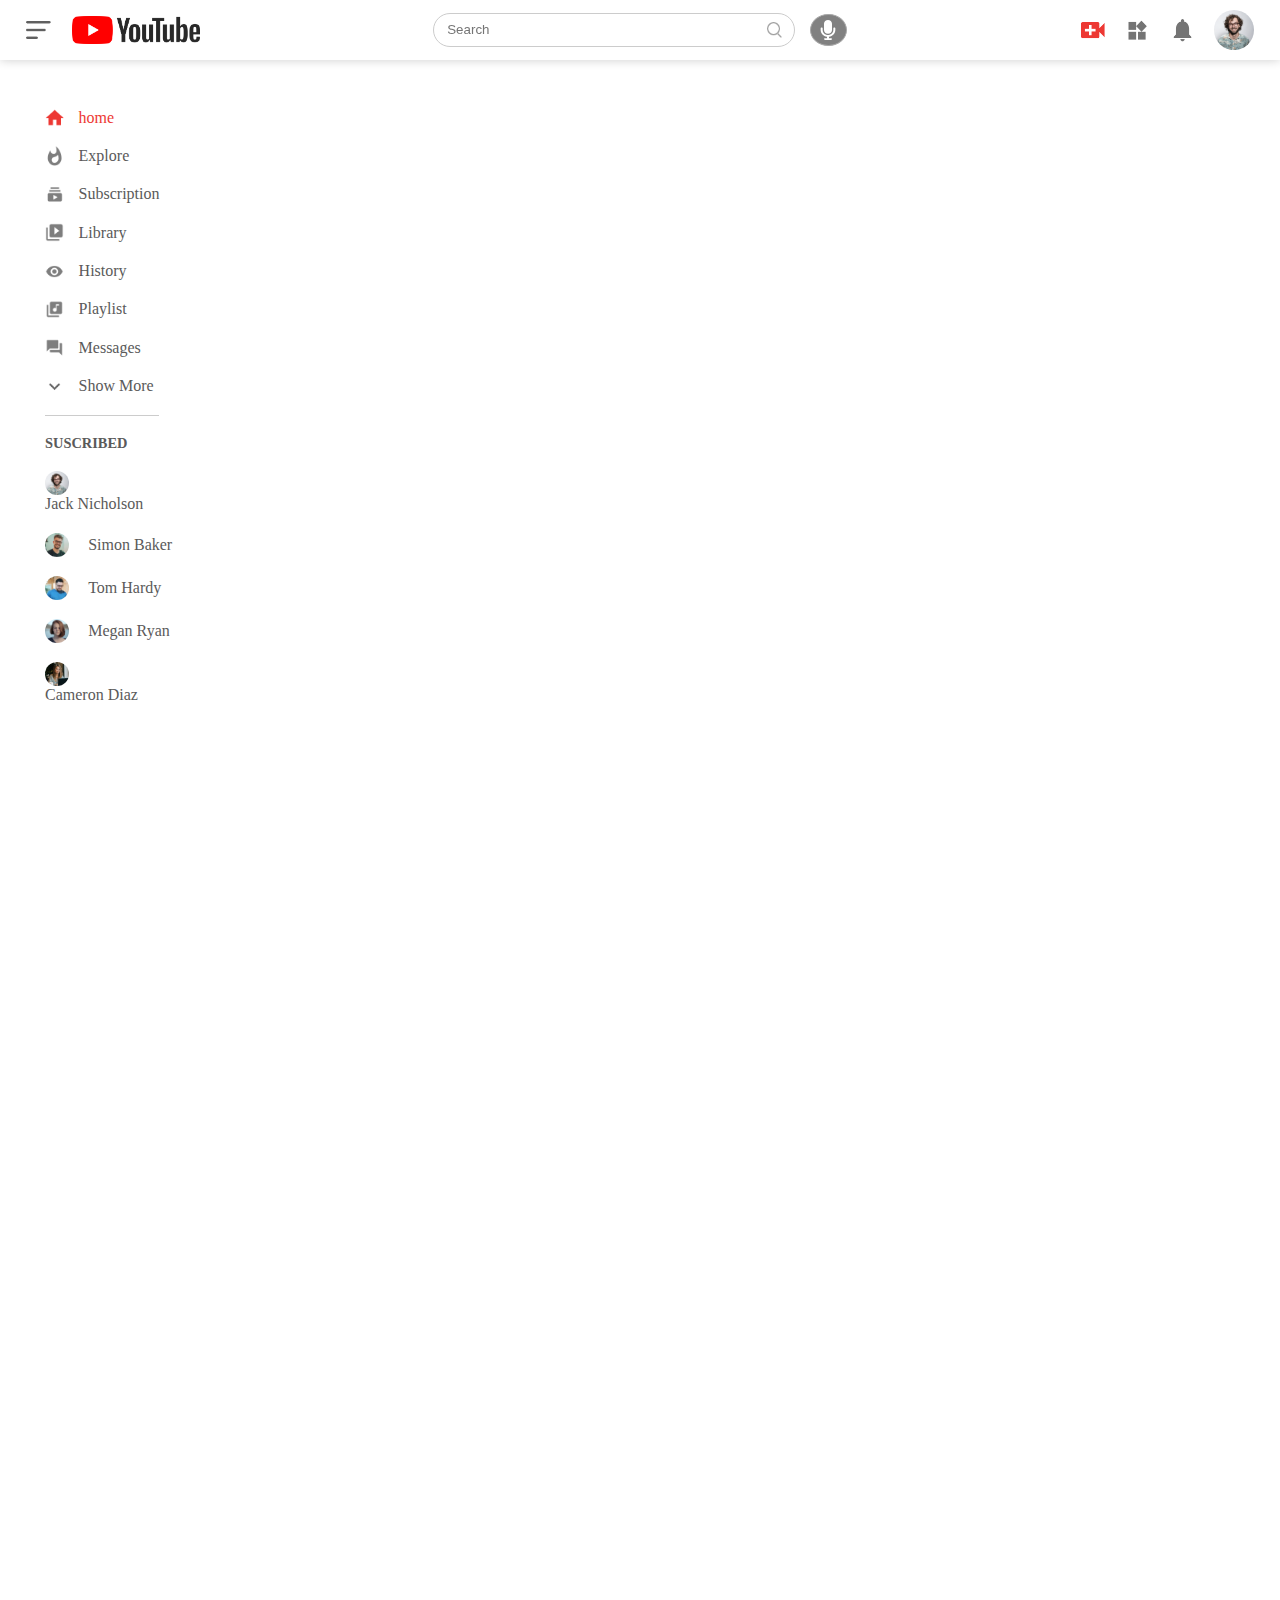
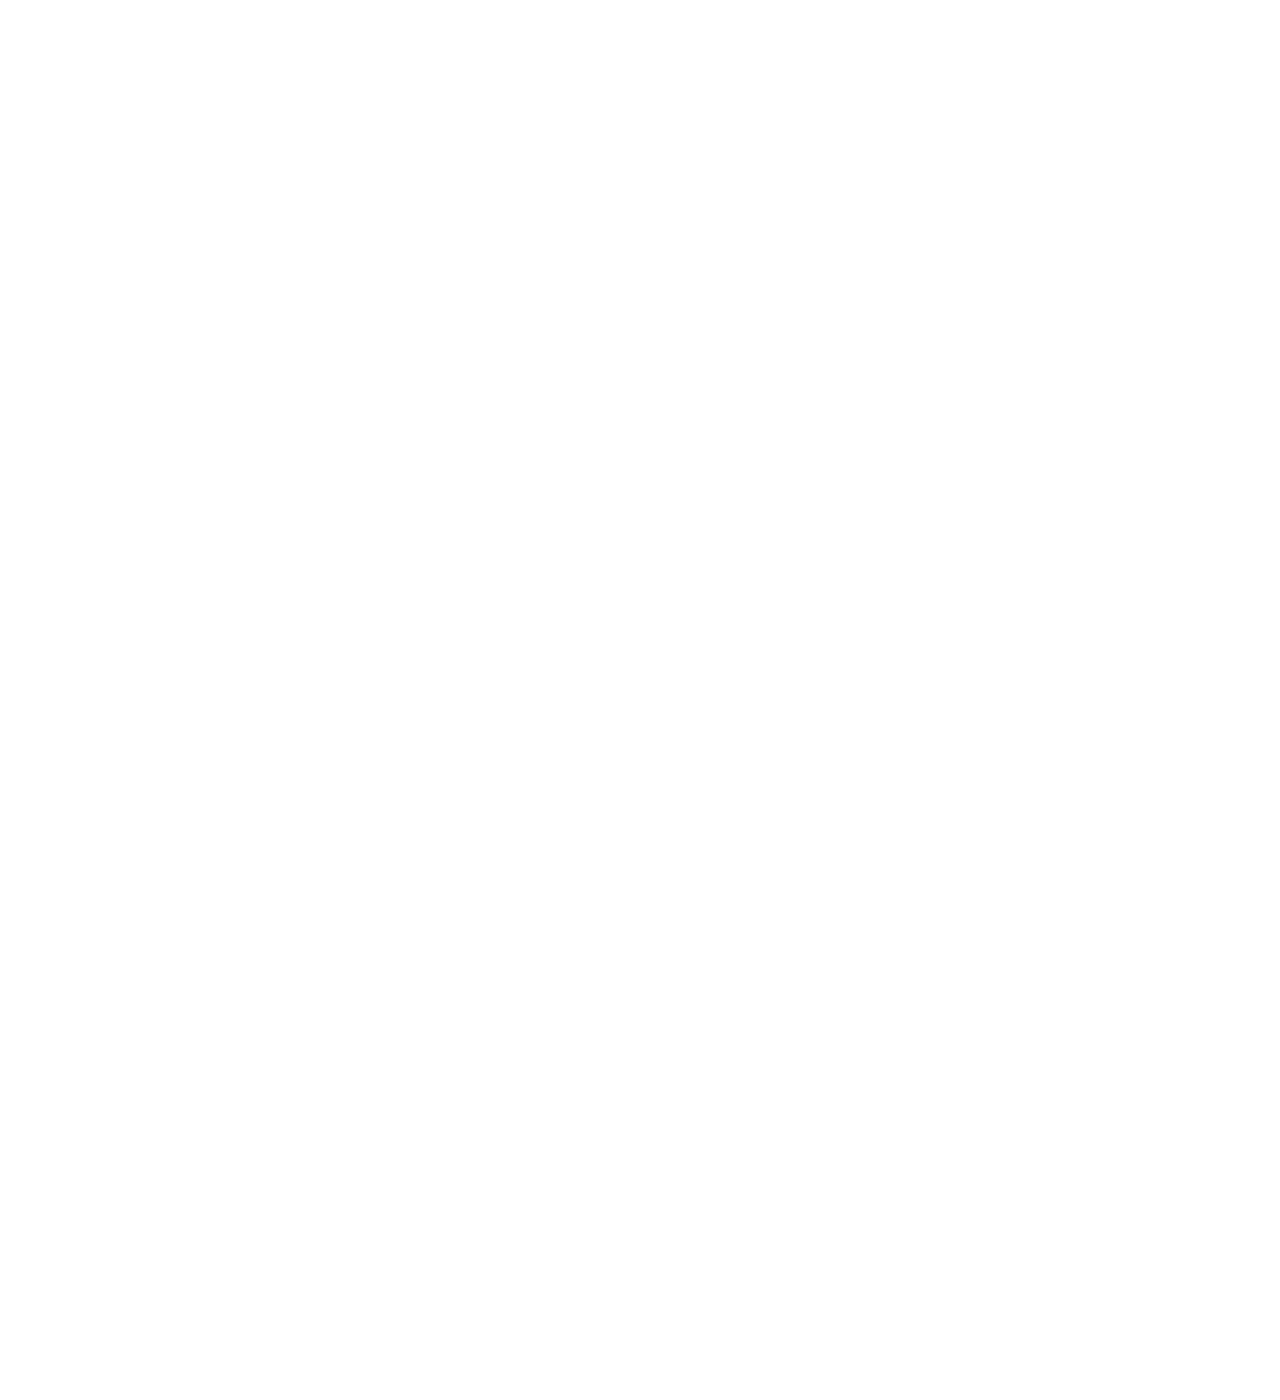
==== index.html @ 31c6f4cd "adding sidebar" ====
<!DOCTYPE html>
<html lang="en">
<head>
    <meta charset="UTF-8">
    <meta name="viewport" content="width=device-width, initial-scale=1.0">
    <title>youtubeAPI</title>
    <link rel="stylesheet" href="style/style.css">
    <script src="js/main.js" defer></script>
</head>
<body>
    
    <!--  Nav -->
    <nav class="flex-div">
        <div class="nav-left flex-div">
            <img src="img/menu.png" alt="" class="menu-icon">
            <img src="img/youtube-logo.png" alt="" class="menu-logo">
        </div>
        <div class="nav-middle flex-div">
            <div class="search-box flex-div">
                <input type="text" name="" id="" placeholder="Search">
                <img src="img/search.png" alt=""></div>
            <div class="cont-mic flex-div">
                <img src="img/mic.svg" alt="" class="mic-icon">
            </div>
        </div>
        <div class="nav-right flex-div">
            <img src="img/upload.png" alt="">
            <img src="img/more.png" alt="">
            <img src="img/notification.png" alt="">
            <img src="img/Jack.png" alt="" id="user_img">
        </div>
    </nav>

    <!--  Sidebar -->

    <div class="sidebar">
        <div class="shortcut-links">
            <a href="#">
                <img src="img/home.png" alt=""><p>home</p>
            </a>
            <a href="#">
                <img src="img/explore.png" alt=""><p>Explore</p>
            </a>
            <a href="#">
                <img src="img/subscriprion.png" alt=""><p>Subscription</p>
            </a>
            <a href="#">
                <img src="img/library.png" alt=""><p>Library</p>
            </a>
            <a href="#">
                <img src="img/history.png" alt=""><p>History</p>
            </a>
            <a href="#">
                <img src="img/playlist.png" alt=""><p>Playlist</p>
            </a>
            <a href="#">
                <img src="img/messages.png" alt=""><p>Messages</p>
            </a>
            <a href="#">
                <img src="img/show-more.png" alt=""><p>Show More</p>
            </a>
            <hr>
        </div>
        <div class="suscribed-list">
            <h3>SUSCRIBED</h3>
            <a href="">
                <img src="img/Jack.png" alt=""><p>Jack Nicholson</p></img>
            </a>
            <a href="">
                <img src="img/simon.png" alt=""><p>Simon Baker</p></img>
            </a>
            <a href="">
                <img src="img/tom.png" alt=""><p>Tom Hardy</p></img>
            </a>
            <a href="">
                <img src="img/megan.png" alt=""><p>Megan Ryan</p></img>
            </a>
            <a href="">
                <img src="img/cameron.png" alt=""><p>Cameron Diaz</p></img>
            </a>
        </div>
    </div>

</body>
</html>
---- style/style.css ----
* {
    padding: 0;
    margin: 0;
    box-sizing: border-box;
}


/* ----------------------------------------------- */
/* --------------- Global Variables -------------- */
/* ----------------------------------------------- */


:root {
    --linkColor : #5a5a5a;
    --bgColorNav : #fff;
    --bgColorSide : #fff;
}



/* ----------------------------------------------- */
/* ---------------- Global Styles ---------------- */
/* ----------------------------------------------- */

body {
    height: 3000px;
}

a {
    text-decoration: none;
    color: var(--linkColor);
}

img {
    cursor: pointer;
}


.flex-div {
    display: flex;
    align-items: center;
}


/* ----------------------------------------------- */
/* --------------------- Nav --------------------- */
/* ----------------------------------------------- */


nav {
    padding: 10px 2%;
    justify-content: space-between;
    background-color: var(--bgColorNav);
    box-shadow: 0 0 10px rgba(0, 0, 0, 0.2);
    position: sticky;
    top: 0;
    z-index: 10;
}

.nav-right > img {
    width: clamp(1rem,1.6rem,1.8rem);
    margin-right: 1.2rem;
}

.nav-right #user_img {
    width: clamp(1.5rem,2.5rem,2.5rem);
    border-radius: 50%;
    margin-right: 0;
}

.nav-left .menu-icon {
    width: clamp(1rem,1.6rem,1.8rem);
    margin-right: 1.3rem;
}

.nav-left .menu-logo {
    width: clamp(6rem,8rem,8rem);
}

.nav-middle .cont-mic {
    width: clamp(1.5rem,2.3rem,2.3rem);
    border: 1px solid #a8a8a8;
    border-radius: 50%;
    padding: .3rem .6rem;
    background-color: #818181;
}

.nav-middle .mic-icon {
    width: 100%;
    object-fit: contain;
    filter: invert(100%) sepia(0%) saturate(9%) hue-rotate(223deg) brightness(103%) contrast(101%);
}

.nav-middle .search-box {
    border: 1px solid #ccc;
    margin-right: 0.9rem;
    border-radius: 25px;
    padding: .5rem .8rem;
}

.nav-middle .search-box input {
    width: clamp(10vw,25vw,25vw);
    border: 0;
    outline: 0;
    background: transparent;
}

.nav-middle .search-box img {
    width: .9rem;
}


/* ----------------------------------------------- */
/* ------------------- Sidebar ------------------- */
/* ----------------------------------------------- */

.sidebar {
    background-color: var(--bgColorSide);
    width: 14vw;
    height: 100vh;
    position: fixed;
    top: 0;
    padding-left: 5vh;
    padding-top: 12vh;
}

.shortcut-links a img {
    width: 1.2rem;
    margin-right: .9rem;
} 

.shortcut-links a, .suscribed-list a {
    display: flex;
    align-items: center;
    width: fit-content;
    margin-bottom: 1.2rem;
    flex-wrap: wrap;
}

.shortcut-links a:first-child {
    color: #ed3833;
}

.sidebar hr {
    border: 0;
    height: 1px;
    background-color: #ccc;
    width: 85%;
}

.suscribed-list h3 {
    font-size: .9rem;
    margin: 1.2rem 0;
    color: #5a5a5a;
}

.suscribed-list a img {
    width: 1.5rem;
    margin-right: 1.2rem;
    border-radius: 50%;
}


.small-sidebar {
    width: 5vw;
}

.small-sidebar a p, .small-sidebar h3 {
    display: none;
}

.small-sidebar hr {
    width: 50%;
    margin-bottom: 1.5rem;
}
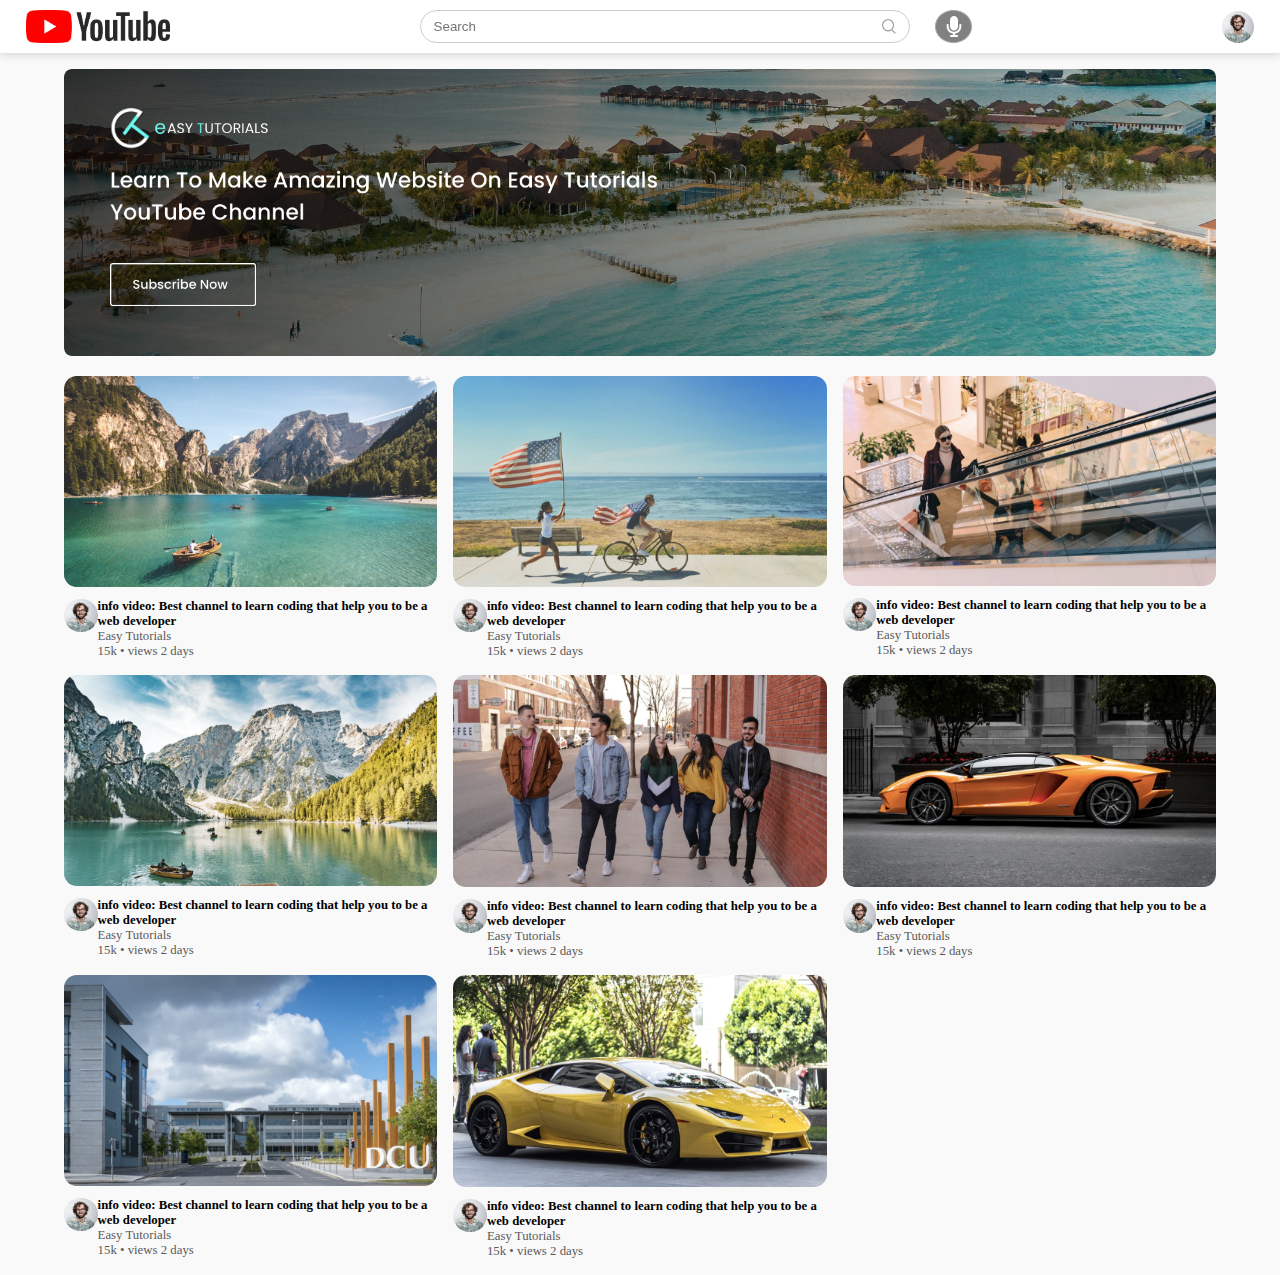
==== commit f405b904: "adding the main content" ====
--- a/index.html
+++ b/index.html
@@ -81,6 +81,105 @@
         </div>
     </div>
 
+    <!-- Main -->
+    
+    <div class="container">
+        <div class="banner">
+            <img src="img/banner.png" alt="">
+        </div>
+        <div class="list-container">
+            <div class="vid-list">
+                <a href="#"><img src="img/thumbnail1.png" alt="" class="thumbnail"></a>
+                <div class="flex-div">
+                    <img src="img/Jack.png" alt="">
+                    <div class="vid-info">
+                        <a href="#">info video: Best channel to learn coding that help you to be a web developer</a>
+                        <p>Easy Tutorials</p>
+                        <p>15k &bull; views 2 days</p>
+                    </div>
+                </div>
+            </div>
+            <div class="vid-list">
+                <a href="#"><img src="img/thumbnail2.png" alt="" class="thumbnail"></a>
+                <div class="flex-div">
+                    <img src="img/Jack.png" alt="">
+                    <div class="vid-info">
+                        <a href="#">info video: Best channel to learn coding that help you to be a web developer</a>
+                        <p>Easy Tutorials</p>
+                        <p>15k &bull; views 2 days</p>
+                    </div>
+                </div>
+            </div>
+            <div class="vid-list">
+                <a href="#"><img src="img/thumbnail3.png" alt="" class="thumbnail"></a>
+                <div class="flex-div">
+                    <img src="img/Jack.png" alt="">
+                    <div class="vid-info">
+                        <a href="#">info video: Best channel to learn coding that help you to be a web developer</a>
+                        <p>Easy Tutorials</p>
+                        <p>15k &bull; views 2 days</p>
+                    </div>
+                </div>
+            </div>
+            <div class="vid-list">
+                <a href="#"><img src="img/thumbnail4.png" alt="" class="thumbnail"></a>
+                <div class="flex-div">
+                    <img src="img/Jack.png" alt="">
+                    <div class="vid-info">
+                        <a href="#">info video: Best channel to learn coding that help you to be a web developer</a>
+                        <p>Easy Tutorials</p>
+                        <p>15k &bull; views 2 days</p>
+                    </div>
+                </div>
+            </div>
+            <div class="vid-list">
+                <a href="#"><img src="img/thumbnail5.png" alt="" class="thumbnail"></a>
+                <div class="flex-div">
+                    <img src="img/Jack.png" alt="">
+                    <div class="vid-info">
+                        <a href="#">info video: Best channel to learn coding that help you to be a web developer</a>
+                        <p>Easy Tutorials</p>
+                        <p>15k &bull; views 2 days</p>
+                    </div>
+                </div>
+            </div>
+            <div class="vid-list">
+                <a href="#"><img src="img/thumbnail6.png" alt="" class="thumbnail"></a>
+                <div class="flex-div">
+                    <img src="img/Jack.png" alt="">
+                    <div class="vid-info">
+                        <a href="#">info video: Best channel to learn coding that help you to be a web developer</a>
+                        <p>Easy Tutorials</p>
+                        <p>15k &bull; views 2 days</p>
+                    </div>
+                </div>
+            </div>
+            <div class="vid-list">
+                <a href="#"><img src="img/thumbnail7.png" alt="" class="thumbnail"></a>
+                <div class="flex-div">
+                    <img src="img/Jack.png" alt="">
+                    <div class="vid-info">
+                        <a href="#">info video: Best channel to learn coding that help you to be a web developer</a>
+                        <p>Easy Tutorials</p>
+                        <p>15k &bull; views 2 days</p>
+                    </div>
+                </div>
+            </div>
+            <div class="vid-list">
+                <a href="#"><img src="img/thumbnail8.png" alt="" class="thumbnail"></a>
+                <div class="flex-div">
+                    <img src="img/Jack.png" alt="">
+                    <div class="vid-info">
+                        <a href="#">info video: Best channel to learn coding that help you to be a web developer</a>
+                        <p>Easy Tutorials</p>
+                        <p>15k &bull; views 2 days</p>
+                    </div>
+                </div>
+            </div>
+
+        </div>
+    </div>
+
 </body>
 </html>
 
--- a/style/style.css
+++ b/style/style.css
@@ -14,6 +14,8 @@
     --linkColor : #5a5a5a;
     --bgColorNav : #fff;
     --bgColorSide : #fff;
+    --bgColorCardVid : #5a5a5a;
+    --ColorCardLinkVid : #000;
 }
 
 
@@ -22,9 +24,9 @@
 /* ---------------- Global Styles ---------------- */
 /* ----------------------------------------------- */
 
-body {
+/* body {
     height: 3000px;
-}
+} */
 
 a {
     text-decoration: none;
@@ -74,7 +76,7 @@
 }
 
 .nav-left .menu-logo {
-    width: clamp(6rem,8rem,8rem);
+    width: clamp(4.5rem,20vw,9rem);
 }
 
 .nav-middle .cont-mic {
@@ -93,13 +95,14 @@
 
 .nav-middle .search-box {
     border: 1px solid #ccc;
-    margin-right: 0.9rem;
+    margin-right: clamp(.5vw,2vw,2vw);
     border-radius: 25px;
     padding: .5rem .8rem;
 }
 
 .nav-middle .search-box input {
-    width: clamp(10vw,25vw,25vw);
+/*     width: clamp(10vw,25vw,25vw); */
+    width: clamp(5rem,40vw,28rem);
     border: 0;
     outline: 0;
     background: transparent;
@@ -174,3 +177,96 @@
     margin-bottom: 1.5rem;
 }
 
+/* ----------------------------------------------- */
+/* -------------------- Main --------------------- */
+/* ----------------------------------------------- */
+
+.container {
+    background-color: #f9f9f9;
+    padding-left: 15vw;
+    padding-right: 2%;
+    padding-top: 1rem;
+    padding-bottom: 1rem;
+}
+
+.large-container {
+    padding-left: 6vw;
+}
+
+.container .banner {
+    width: 100%;
+    margin-bottom: 1rem;
+}
+
+.container .banner img {
+    width: 100%;
+    border-radius: .5rem;
+}
+
+.list-container {
+    display: grid;
+    grid-template-columns: repeat(auto-fit, minmax(min(100%, 280px), 1fr));
+    column-gap: 1rem;
+    row-gap: 1rem;
+}
+
+.list-container .vid-list .thumbnail {
+    width: 100%;
+    border-radius: .8rem;
+}
+
+.list-container .flex-div {
+    align-items: flex-start;
+    margin-top: .5rem;
+}
+
+.vid-list .flex-div img {
+    width: 2.1rem;
+    border-radius: 50%;
+}
+
+.vid-info {
+    color: var(--bgColorCardVid);
+    font-size: .8rem;
+}
+
+.vid-info a {
+    color: var(--ColorCardLinkVid);
+    font-weight: 600;
+    display: block;
+    margin-bottom: .3px;
+}
+
+
+
+
+
+/* ----------------------------------------------- */
+/* ------------------- Querys -------------------- */
+/* ----------------------------------------------- */
+
+@media (max-width: 1330px) {
+    .menu-icon, .sidebar, .nav-right img {
+        display: none;
+    }
+
+    .container, .large-container {
+        padding-left: 5%;
+        padding-right: 5%;
+    }
+
+    .nav-right #user_img {
+        display: block;
+        width: 2rem;
+    }
+
+
+}
+
+
+@media (max-width: 500px) {
+    .nav-middle .mic-icon, .nav-middle .cont-mic{
+        display: none;
+    }
+
+}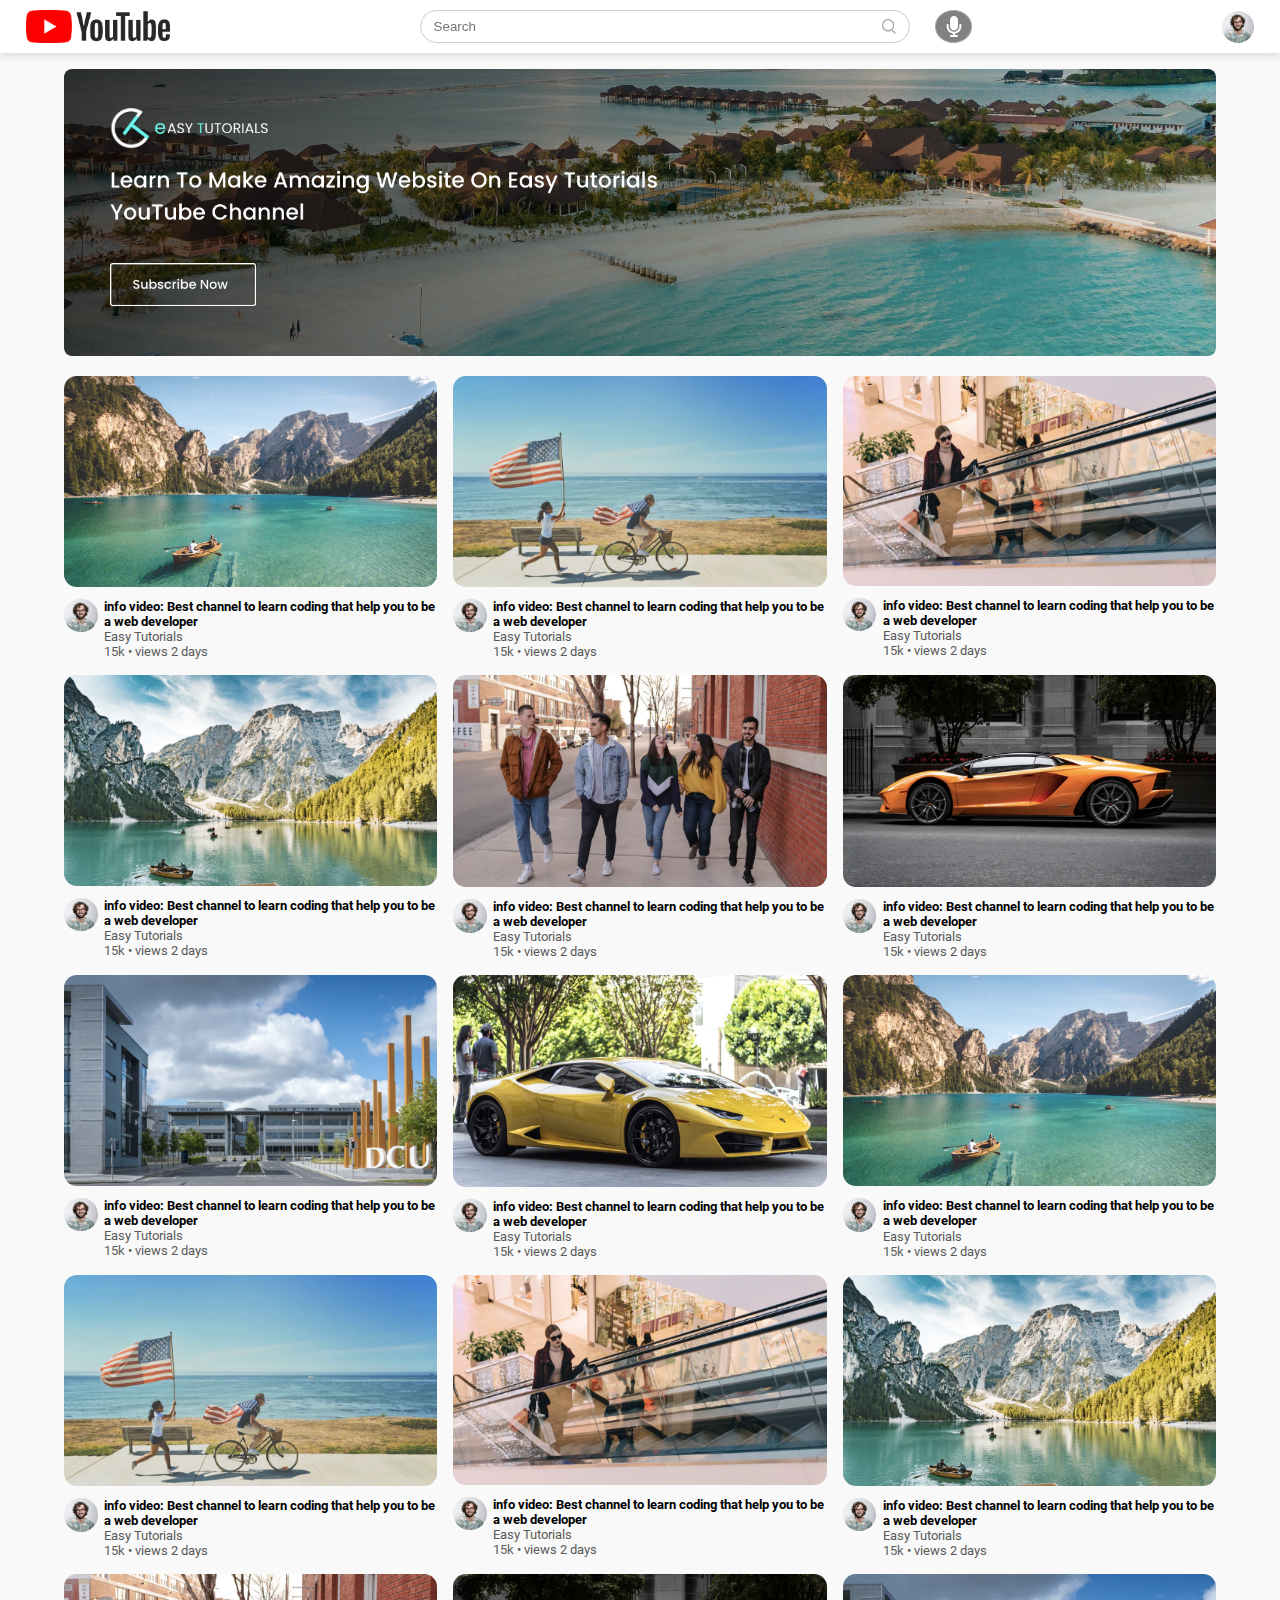
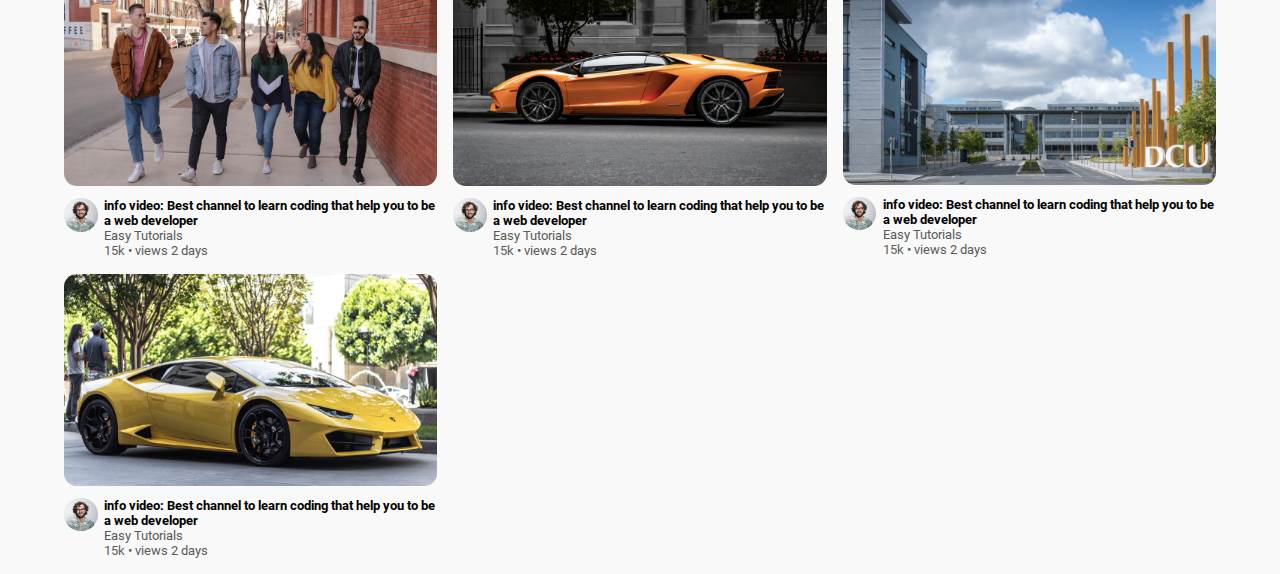
==== commit 87546063: "frontend end" ====
--- a/index.html
+++ b/index.html
@@ -4,7 +4,7 @@
     <meta charset="UTF-8">
     <meta name="viewport" content="width=device-width, initial-scale=1.0">
     <title>youtubeAPI</title>
-    <link rel="stylesheet" href="style/style.css">
+    <link rel="stylesheet" href="style/main.css">
     <script src="js/main.js" defer></script>
 </head>
 <body>
@@ -35,8 +35,8 @@
 
     <div class="sidebar">
         <div class="shortcut-links">
-            <a href="#">
-                <img src="img/home.png" alt=""><p>home</p>
+            <a href="pages/playVideo.html">
+                <img src="img/home.png" alt=""><p>Home</p>
             </a>
             <a href="#">
                 <img src="img/explore.png" alt=""><p>Explore</p>
@@ -89,88 +89,176 @@
         </div>
         <div class="list-container">
             <div class="vid-list">
-                <a href="#"><img src="img/thumbnail1.png" alt="" class="thumbnail"></a>
-                <div class="flex-div">
-                    <img src="img/Jack.png" alt="">
-                    <div class="vid-info">
-                        <a href="#">info video: Best channel to learn coding that help you to be a web developer</a>
-                        <p>Easy Tutorials</p>
-                        <p>15k &bull; views 2 days</p>
-                    </div>
-                </div>
-            </div>
-            <div class="vid-list">
-                <a href="#"><img src="img/thumbnail2.png" alt="" class="thumbnail"></a>
-                <div class="flex-div">
-                    <img src="img/Jack.png" alt="">
-                    <div class="vid-info">
-                        <a href="#">info video: Best channel to learn coding that help you to be a web developer</a>
-                        <p>Easy Tutorials</p>
-                        <p>15k &bull; views 2 days</p>
-                    </div>
-                </div>
-            </div>
-            <div class="vid-list">
-                <a href="#"><img src="img/thumbnail3.png" alt="" class="thumbnail"></a>
-                <div class="flex-div">
-                    <img src="img/Jack.png" alt="">
-                    <div class="vid-info">
-                        <a href="#">info video: Best channel to learn coding that help you to be a web developer</a>
-                        <p>Easy Tutorials</p>
-                        <p>15k &bull; views 2 days</p>
-                    </div>
-                </div>
-            </div>
-            <div class="vid-list">
-                <a href="#"><img src="img/thumbnail4.png" alt="" class="thumbnail"></a>
-                <div class="flex-div">
-                    <img src="img/Jack.png" alt="">
-                    <div class="vid-info">
-                        <a href="#">info video: Best channel to learn coding that help you to be a web developer</a>
-                        <p>Easy Tutorials</p>
-                        <p>15k &bull; views 2 days</p>
-                    </div>
-                </div>
-            </div>
-            <div class="vid-list">
-                <a href="#"><img src="img/thumbnail5.png" alt="" class="thumbnail"></a>
-                <div class="flex-div">
-                    <img src="img/Jack.png" alt="">
-                    <div class="vid-info">
-                        <a href="#">info video: Best channel to learn coding that help you to be a web developer</a>
-                        <p>Easy Tutorials</p>
-                        <p>15k &bull; views 2 days</p>
-                    </div>
-                </div>
-            </div>
-            <div class="vid-list">
-                <a href="#"><img src="img/thumbnail6.png" alt="" class="thumbnail"></a>
-                <div class="flex-div">
-                    <img src="img/Jack.png" alt="">
-                    <div class="vid-info">
-                        <a href="#">info video: Best channel to learn coding that help you to be a web developer</a>
-                        <p>Easy Tutorials</p>
-                        <p>15k &bull; views 2 days</p>
-                    </div>
-                </div>
-            </div>
-            <div class="vid-list">
-                <a href="#"><img src="img/thumbnail7.png" alt="" class="thumbnail"></a>
-                <div class="flex-div">
-                    <img src="img/Jack.png" alt="">
-                    <div class="vid-info">
-                        <a href="#">info video: Best channel to learn coding that help you to be a web developer</a>
-                        <p>Easy Tutorials</p>
-                        <p>15k &bull; views 2 days</p>
-                    </div>
-                </div>
-            </div>
-            <div class="vid-list">
-                <a href="#"><img src="img/thumbnail8.png" alt="" class="thumbnail"></a>
-                <div class="flex-div">
-                    <img src="img/Jack.png" alt="">
-                    <div class="vid-info">
-                        <a href="#">info video: Best channel to learn coding that help you to be a web developer</a>
+                <a href="pages/playVideo.html"><img src="img/thumbnail1.png" alt="" class="thumbnail"></a>
+                <div class="flex-div">
+                    <img src="img/Jack.png" alt="">
+                    <div class="vid-info">
+                        <a href="pages/playVideo.html">info video: Best channel to learn coding that help you to be a web developer</a>
+                        <p>Easy Tutorials</p>
+                        <p>15k &bull; views 2 days</p>
+                    </div>
+                </div>
+            </div>
+            <div class="vid-list">
+                <a href="pages/playVideo.html"><img src="img/thumbnail2.png" alt="" class="thumbnail"></a>
+                <div class="flex-div">
+                    <img src="img/Jack.png" alt="">
+                    <div class="vid-info">
+                        <a href="pages/playVideo.html">info video: Best channel to learn coding that help you to be a web developer</a>
+                        <p>Easy Tutorials</p>
+                        <p>15k &bull; views 2 days</p>
+                    </div>
+                </div>
+            </div>
+            <div class="vid-list">
+                <a href="pages/playVideo.html"><img src="img/thumbnail3.png" alt="" class="thumbnail"></a>
+                <div class="flex-div">
+                    <img src="img/Jack.png" alt="">
+                    <div class="vid-info">
+                        <a href="pages/playVideo.html">info video: Best channel to learn coding that help you to be a web developer</a>
+                        <p>Easy Tutorials</p>
+                        <p>15k &bull; views 2 days</p>
+                    </div>
+                </div>
+            </div>
+            <div class="vid-list">
+                <a href="pages/playVideo.html"><img src="img/thumbnail4.png" alt="" class="thumbnail"></a>
+                <div class="flex-div">
+                    <img src="img/Jack.png" alt="">
+                    <div class="vid-info">
+                        <a href="pages/playVideo.html">info video: Best channel to learn coding that help you to be a web developer</a>
+                        <p>Easy Tutorials</p>
+                        <p>15k &bull; views 2 days</p>
+                    </div>
+                </div>
+            </div>
+            <div class="vid-list">
+                <a href="pages/playVideo.html"><img src="img/thumbnail5.png" alt="" class="thumbnail"></a>
+                <div class="flex-div">
+                    <img src="img/Jack.png" alt="">
+                    <div class="vid-info">
+                        <a href="pages/playVideo.html">info video: Best channel to learn coding that help you to be a web developer</a>
+                        <p>Easy Tutorials</p>
+                        <p>15k &bull; views 2 days</p>
+                    </div>
+                </div>
+            </div>
+            <div class="vid-list">
+                <a href="pages/playVideo.html"><img src="img/thumbnail6.png" alt="" class="thumbnail"></a>
+                <div class="flex-div">
+                    <img src="img/Jack.png" alt="">
+                    <div class="vid-info">
+                        <a href="pages/playVideo.html">info video: Best channel to learn coding that help you to be a web developer</a>
+                        <p>Easy Tutorials</p>
+                        <p>15k &bull; views 2 days</p>
+                    </div>
+                </div>
+            </div>
+            <div class="vid-list">
+                <a href="pages/playVideo.html"><img src="img/thumbnail7.png" alt="" class="thumbnail"></a>
+                <div class="flex-div">
+                    <img src="img/Jack.png" alt="">
+                    <div class="vid-info">
+                        <a href="pages/playVideo.html">info video: Best channel to learn coding that help you to be a web developer</a>
+                        <p>Easy Tutorials</p>
+                        <p>15k &bull; views 2 days</p>
+                    </div>
+                </div>
+            </div>
+            <div class="vid-list">
+                <a href="pages/playVideo.html"><img src="img/thumbnail8.png" alt="" class="thumbnail"></a>
+                <div class="flex-div">
+                    <img src="img/Jack.png" alt="">
+                    <div class="vid-info">
+                        <a href="pages/playVideo.html">info video: Best channel to learn coding that help you to be a web developer</a>
+                        <p>Easy Tutorials</p>
+                        <p>15k &bull; views 2 days</p>
+                    </div>
+                </div>
+            </div>
+            <div class="vid-list">
+                <a href="pages/playVideo.html"><img src="img/thumbnail1.png" alt="" class="thumbnail"></a>
+                <div class="flex-div">
+                    <img src="img/Jack.png" alt="">
+                    <div class="vid-info">
+                        <a href="pages/playVideo.html">info video: Best channel to learn coding that help you to be a web developer</a>
+                        <p>Easy Tutorials</p>
+                        <p>15k &bull; views 2 days</p>
+                    </div>
+                </div>
+            </div>
+            <div class="vid-list">
+                <a href="pages/playVideo.html"><img src="img/thumbnail2.png" alt="" class="thumbnail"></a>
+                <div class="flex-div">
+                    <img src="img/Jack.png" alt="">
+                    <div class="vid-info">
+                        <a href="pages/playVideo.html">info video: Best channel to learn coding that help you to be a web developer</a>
+                        <p>Easy Tutorials</p>
+                        <p>15k &bull; views 2 days</p>
+                    </div>
+                </div>
+            </div>
+            <div class="vid-list">
+                <a href="pages/playVideo.html"><img src="img/thumbnail3.png" alt="" class="thumbnail"></a>
+                <div class="flex-div">
+                    <img src="img/Jack.png" alt="">
+                    <div class="vid-info">
+                        <a href="pages/playVideo.html">info video: Best channel to learn coding that help you to be a web developer</a>
+                        <p>Easy Tutorials</p>
+                        <p>15k &bull; views 2 days</p>
+                    </div>
+                </div>
+            </div>
+            <div class="vid-list">
+                <a href="pages/playVideo.html"><img src="img/thumbnail4.png" alt="" class="thumbnail"></a>
+                <div class="flex-div">
+                    <img src="img/Jack.png" alt="">
+                    <div class="vid-info">
+                        <a href="pages/playVideo.html">info video: Best channel to learn coding that help you to be a web developer</a>
+                        <p>Easy Tutorials</p>
+                        <p>15k &bull; views 2 days</p>
+                    </div>
+                </div>
+            </div>
+            <div class="vid-list">
+                <a href="pages/playVideo.html"><img src="img/thumbnail5.png" alt="" class="thumbnail"></a>
+                <div class="flex-div">
+                    <img src="img/Jack.png" alt="">
+                    <div class="vid-info">
+                        <a href="pages/playVideo.html">info video: Best channel to learn coding that help you to be a web developer</a>
+                        <p>Easy Tutorials</p>
+                        <p>15k &bull; views 2 days</p>
+                    </div>
+                </div>
+            </div>
+            <div class="vid-list">
+                <a href="pages/playVideo.html"><img src="img/thumbnail6.png" alt="" class="thumbnail"></a>
+                <div class="flex-div">
+                    <img src="img/Jack.png" alt="">
+                    <div class="vid-info">
+                        <a href="pages/playVideo.html">info video: Best channel to learn coding that help you to be a web developer</a>
+                        <p>Easy Tutorials</p>
+                        <p>15k &bull; views 2 days</p>
+                    </div>
+                </div>
+            </div>
+            <div class="vid-list">
+                <a href="pages/playVideo.html"><img src="img/thumbnail7.png" alt="" class="thumbnail"></a>
+                <div class="flex-div">
+                    <img src="img/Jack.png" alt="">
+                    <div class="vid-info">
+                        <a href="pages/playVideo.html">info video: Best channel to learn coding that help you to be a web developer</a>
+                        <p>Easy Tutorials</p>
+                        <p>15k &bull; views 2 days</p>
+                    </div>
+                </div>
+            </div>
+            <div class="vid-list">
+                <a href="pages/playVideo.html"><img src="img/thumbnail8.png" alt="" class="thumbnail"></a>
+                <div class="flex-div">
+                    <img src="img/Jack.png" alt="">
+                    <div class="vid-info">
+                        <a href="pages/playVideo.html">info video: Best channel to learn coding that help you to be a web developer</a>
                         <p>Easy Tutorials</p>
                         <p>15k &bull; views 2 days</p>
                     </div>
--- a/style/main.css
+++ b/style/main.css
@@ -0,0 +1,557 @@
+* {
+    padding: 0;
+    margin: 0;
+    box-sizing: border-box;
+}
+
+
+/* ----------------------------------------------- */
+/* --------------- Global Variables -------------- */
+/* ----------------------------------------------- */
+
+
+/* Fuente Normal */
+@font-face {
+    font-family: 'roboto';
+    src: url(font/Roboto/Roboto-Thin.ttf);
+    font-weight: 100;
+    font-style: normal;
+}
+@font-face {
+    font-family: 'roboto';
+    src: url(font/Roboto/Roboto-Light.ttf);
+    font-weight: 300;
+    font-style: normal;
+}
+@font-face {
+    font-family: 'roboto';
+    src: url(font/Roboto/Roboto-Regular.ttf);
+    font-weight: 400;
+    font-style: normal;
+}
+@font-face {
+    font-family: 'roboto';
+    src: url(font/Roboto/Roboto-Medium.ttf);
+    font-weight: 500;
+    font-style: normal;
+}
+@font-face {
+    font-family: 'roboto';
+    src: url(font/Roboto/Roboto-Bold.ttf);
+    font-weight: 700;
+    font-style: normal;
+}
+@font-face {
+    font-family: 'roboto';
+    src: url(font/Roboto/Roboto-Black.ttf);
+    font-weight: 900;
+    font-style: normal;
+}
+
+/* Fuente light */
+@font-face {
+    font-family: 'roboto';
+    src: url(font/Roboto/Roboto-Light.ttf);
+    font-weight: 300;
+    font-style: italic;
+}
+
+
+:root {
+    --generalFont : 'roboto', sans-serif;
+    --linkColor : #5a5a5a;
+    --bgColorNav : #fff;
+    --bgColorSide : #fff;
+    --bgColorCardVid : #5a5a5a;
+    --ColorCardLinkVid : #000;
+    --bgColBtnSubs : red; 
+    --colBtnSubs : #fff;
+}
+
+
+
+/* ----------------------------------------------- */
+/* ---------------- Global Styles ---------------- */
+/* ----------------------------------------------- */
+
+body {
+    font-family: var(--generalFont);
+}
+
+a {
+    text-decoration: none;
+    color: var(--linkColor);
+}
+
+img {
+    cursor: pointer;
+}
+
+
+.flex-div {
+    display: flex;
+    align-items: center;
+}
+
+
+/* ----------------------------------------------- */
+/* --------------------- Nav --------------------- */
+/* ----------------------------------------------- */
+
+
+nav {
+    padding: 10px 2%;
+    justify-content: space-between;
+    background-color: var(--bgColorNav);
+    box-shadow: 0 0 10px rgba(0, 0, 0, 0.2);
+    position: sticky;
+    top: 0;
+    z-index: 10;
+}
+
+.nav-right > img {
+    width: clamp(1rem,1.6rem,1.8rem);
+    margin-right: 1.2rem;
+}
+
+.nav-right #user_img {
+    width: clamp(1.5rem,2.5rem,2.5rem);
+    border-radius: 50%;
+    margin-right: 0;
+}
+
+.nav-left .menu-icon {
+    width: clamp(1rem,1.6rem,1.8rem);
+    margin-right: 1.3rem;
+}
+
+.nav-left .menu-logo {
+    width: clamp(4.5rem,20vw,9rem);
+}
+
+.nav-middle .cont-mic {
+    width: clamp(1.5rem,2.3rem,2.3rem);
+    border: 1px solid #a8a8a8;
+    border-radius: 50%;
+    padding: .3rem .6rem;
+    background-color: #818181;
+}
+
+.nav-middle .mic-icon {
+    width: 100%;
+    object-fit: contain;
+    filter: invert(100%) sepia(0%) saturate(9%) hue-rotate(223deg) brightness(103%) contrast(101%);
+}
+
+.nav-middle .search-box {
+    border: 1px solid #ccc;
+    margin-right: clamp(.5vw,2vw,2vw);
+    border-radius: 25px;
+    padding: .5rem .8rem;
+}
+
+.nav-middle .search-box input {
+    width: clamp(4rem,40vw,28rem);
+    border: 0;
+    outline: 0;
+    background: transparent;
+}
+
+.nav-middle .search-box img {
+    width: .9rem;
+}
+
+
+/* ----------------------------------------------- */
+/* ------------------- Sidebar ------------------- */
+/* ----------------------------------------------- */
+
+.sidebar {
+    background-color: var(--bgColorSide);
+    width: 14vw;
+    height: 100vh;
+    position: fixed;
+    top: 0;
+    padding-left: 5vh;
+    padding-top: 12vh;
+}
+
+.shortcut-links a img {
+    width: 1.2rem;
+    margin-right: .9rem;
+} 
+
+.shortcut-links a, .suscribed-list a {
+    display: flex;
+    align-items: center;
+    width: fit-content;
+    margin-bottom: 1.2rem;
+    flex-wrap: wrap;
+}
+
+.shortcut-links a:first-child {
+    color: #ed3833;
+}
+
+.sidebar hr {
+    border: 0;
+    height: 1px;
+    background-color: #ccc;
+    width: 85%;
+}
+
+.suscribed-list h3 {
+    font-size: .9rem;
+    margin: 1.2rem 0;
+    color: #5a5a5a;
+}
+
+.suscribed-list a img {
+    width: 1.5rem;
+    margin-right: 1.2rem;
+    border-radius: 50%;
+}
+
+
+.small-sidebar {
+    width: 5vw;
+}
+
+.small-sidebar a p, .small-sidebar h3 {
+    display: none;
+}
+
+.small-sidebar hr {
+    width: 50%;
+    margin-bottom: 1.5rem;
+}
+
+/* ----------------------------------------------- */
+/* -------------------- Main --------------------- */
+/* ----------------------------------------------- */
+
+.container {
+    background-color: #f9f9f9;
+    padding-left: 15vw;
+    padding-right: 2%;
+    padding-top: 1rem;
+    padding-bottom: 1rem;
+}
+
+.large-container {
+    padding-left: 6vw;
+}
+
+.container .banner {
+    width: 100%;
+    margin-bottom: 1rem;
+}
+
+.container .banner img {
+    width: 100%;
+    border-radius: .5rem;
+}
+
+.list-container {
+    display: grid;
+    grid-template-columns: repeat(auto-fit, minmax(min(100%, 280px), 1fr));
+    column-gap: 1rem;
+    row-gap: 1rem;
+}
+
+.list-container .vid-list .thumbnail {
+    width: 100%;
+    border-radius: .8rem;
+}
+
+.list-container .flex-div {
+    align-items: flex-start;
+    margin-top: .5rem;
+}
+
+.vid-list .flex-div img {
+    width: 2.1rem;
+    border-radius: 50%;
+    margin-right: .4rem;
+}
+
+.vid-info {
+    color: var(--bgColorCardVid);
+    font-size: .8rem;
+}
+
+.vid-info a {
+    color: var(--ColorCardLinkVid);
+    font-weight: 600;
+    display: block;
+    margin-bottom: .3px;
+}
+
+
+/* ----------------------------------------------- */
+/* ------------------- Querys -------------------- */
+/* ----------------------------------------------- */
+
+@media (max-width: 1330px) {
+    .menu-icon, .sidebar, .nav-right img {
+        display: none;
+    }
+
+    .container, .large-container {
+        padding-left: 5%;
+        padding-right: 5%;
+    }
+
+    .nav-right #user_img {
+        display: block;
+        width: 2rem;
+    }
+
+
+}
+
+@media (max-width: 500px) {
+    .nav-middle .mic-icon, .nav-middle .cont-mic{
+        display: none;
+    }
+
+}
+
+
+/* ----------------------------------------------------------- */
+/* ----------------------------------------------------------- */
+/* ---------------- Styles for Play Video PAGE --------------- */
+/* ----------------------------------------------------------- */
+/* ----------------------------------------------------------- */
+
+
+.play-container {
+    padding-left: 2%;
+}
+
+.row {
+    display: flex;
+    justify-content: space-between;
+    flex-wrap: wrap;
+}
+
+.play-video {
+    flex-basis: 69%;
+}
+
+.play-video video {
+    width: 100%;
+}
+
+/* ----------------------------------------------- */
+/* ---------------- right Sidebar ---------------- */
+/* ----------------------------------------------- */
+
+.right-sidebar {
+    flex-basis: 29%;
+}
+
+.side-video-list {
+    display: flex;
+    justify-content: space-between;
+    margin-bottom: .5rem;
+}
+
+.side-video-list .small-thumbnail img {
+    width: 100%;
+    object-fit: cover;
+}
+
+.side-video-list .small-thumbnail, .side-video-list .vid-info  {
+    flex-basis: 48.5%;    
+}
+
+#vid-info * {
+    margin-bottom: .3rem;
+}
+
+/* ----------------------------------------------- */
+/* ------------------ Video Info ----------------- */
+/* ----------------------------------------------- */
+
+.play-video .tags a {
+    color: #0000ff;
+    font-style: .8rem;
+}
+
+.play-video h3 {
+    margin-top: .3rem;
+    font-size: 1.5rem;
+    font-weight: 600;
+}
+
+.play-video .play-video-info {
+    display: flex;
+    align-items: center;
+    justify-content: space-between;
+    flex-wrap: wrap;
+    margin-top: .7rem;
+    font-size: .9rem;
+    color: var(--linkColor);
+}
+
+.play-video .play-video-info a {
+    display: inline-flex;
+    align-items: center;
+    margin-left: .9rem;
+}
+
+.play-video .play-video-info a img {
+    width: 1.3rem;
+    margin-right: .5rem;
+}
+
+.play-video hr {
+    border: 0;
+    height: 1px;
+    background-color: #ccc;
+    margin: .8rem auto;
+}
+
+.publisher {
+    display: flex;
+    align-items: center;
+    margin-top: 1.4rem;
+}
+
+.publisher div {
+    flex: 1;
+}
+
+.publisher img {
+    width: 3.2rem;
+    border-radius: 50%;
+    margin-right: .5rem;    
+}
+
+.publisher div p {
+    color: var(--ColorCardLinkVid);
+    font-weight: 600;
+    font-size: 1.2rem;
+}
+
+.publisher div span {
+    font-weight: 300;
+    font-size: .9rem;
+}
+
+.publisher button {
+    background-color: var(--bgColBtnSubs);
+    color: var(--colBtnSubs);
+    padding: 0.6rem 1.8rem;
+    border: 0;
+    outline: 0;
+    border-radius: .3rem;
+    cursor: pointer;
+}
+
+/* ----------------------------------------------- */
+/* -------------- Video Description -------------- */
+/* ----------------------------------------------- */
+
+.vid-descr {
+    padding-left: 3.3rem;
+    margin: 1rem 0;
+}
+
+.vid-descr p {
+    font-size: .9rem;
+    margin-bottom: .2rem;
+    color: var(--bgColorCardVid);
+}
+
+.vid-descr .add-comment {
+    display: flex;
+    align-items: center;
+    margin: 1.9rem 0;
+}
+
+.vid-descr .add-comment img, .vid-descr .old-comment img {
+    width: 2.2rem;
+    border-radius: 50%;
+    margin-right: 1rem;
+}
+
+/* ----------------------------------------------- */
+/* ---------------- Video Comments --------------- */
+/* ----------------------------------------------- */
+
+.vid-descr .add-comment input {
+    border: 0;
+    outline: 0;
+    border-bottom: 1px solid #ccc;
+    width: 95%;
+    padding-top: .8rem;
+    padding-left: .2rem;
+    padding-bottom: .2rem;
+    background-color: transparent;
+}
+
+.vid-descr .old-comment {
+    display: flex;
+    align-items: center;
+    margin: 1.2rem 0;
+}
+
+.vid-descr .old-comment img {
+    margin-right: 1.2rem;
+}
+
+.vid-descr .old-comment h3 {
+    font-size: 1rem;
+    margin-bottom: .2rem;
+}
+
+.vid-descr .old-comment h3 span {
+    font-size: .8rem;
+    color: #5a5a5a;
+    font-weight: 500;
+    margin-left: .5rem;
+}
+
+.vid-descr .old-comment .comment-act {
+    display: flex;
+    align-items: center;
+    margin: 0.5rem 0;
+    font-size: .9rem;
+}
+
+.vid-descr .old-comment .comment-act img {
+    border-radius: 0;
+    width: 1.1rem;
+    margin-right: .3rem;
+}
+
+.vid-descr .old-comment .comment-act span {
+    margin-right: 1.2rem;
+    color: #5a5a5a;
+} 
+
+.vid-descr .old-comment .comment-act a {
+    color: #0000ff;
+}
+
+@media (max-width:1000px) {
+    .play-video, .right-sidebar{
+        flex-basis: 100%;
+    }
+
+    .play-container {
+        padding-left: 5%;
+    }
+
+    .vid-descr {
+        padding-left: 0;
+        margin-bottom: 3rem;
+    }
+    .play-video .play-video-info a {
+        margin-left: 0;
+        margin-right: .9rem;
+        margin-top: .9rem;
+    }
+}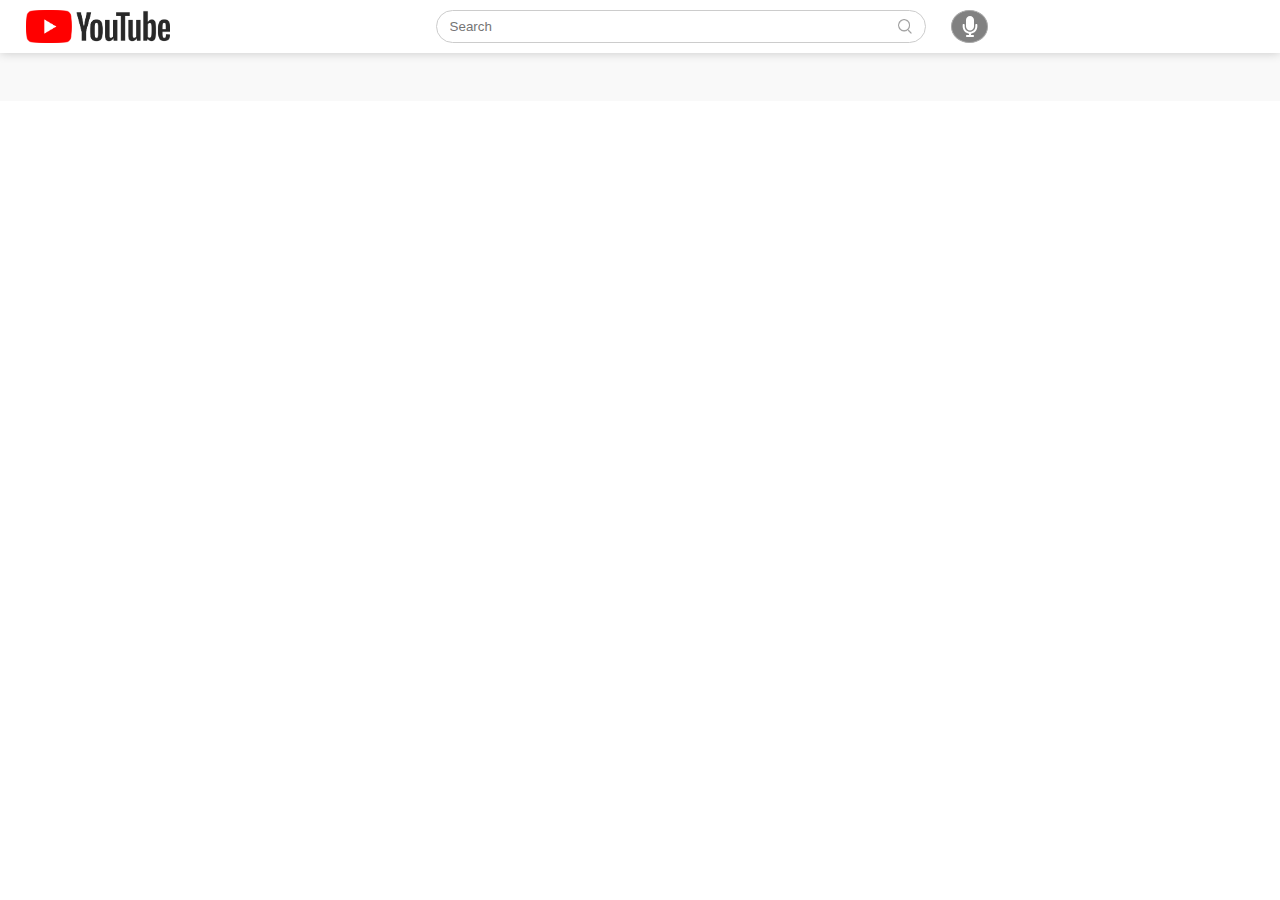
==== commit f5cb99e7: "the function was created to add the main content using the api" ====
--- a/index.html
+++ b/index.html
@@ -6,6 +6,7 @@
     <title>youtubeAPI</title>
     <link rel="stylesheet" href="style/main.css">
     <script src="js/main.js" defer></script>
+    <script src="js/peticion.js" defer></script>
 </head>
 <body>
     
@@ -23,11 +24,11 @@
                 <img src="img/mic.svg" alt="" class="mic-icon">
             </div>
         </div>
-        <div class="nav-right flex-div">
+        <div class="nav-right flex-div" id="contNavLogo">
             <img src="img/upload.png" alt="">
             <img src="img/more.png" alt="">
             <img src="img/notification.png" alt="">
-            <img src="img/Jack.png" alt="" id="user_img">
+            <!-- <img src="img/Jack.png" alt="" id="user_img"> -->
         </div>
     </nav>
 
@@ -84,11 +85,12 @@
     <!-- Main -->
     
     <div class="container">
-        <div class="banner">
-            <img src="img/banner.png" alt="">
-        </div>
-        <div class="list-container">
-            <div class="vid-list">
+        <div class="banner" id="contBanner">
+            <!-- <img src="img/banner.png" alt=""> -->
+        </div>
+        <div class="list-container" id="vidListCont">
+
+            <!-- <div class="vid-list">
                 <a href="pages/playVideo.html"><img src="img/thumbnail1.png" alt="" class="thumbnail"></a>
                 <div class="flex-div">
                     <img src="img/Jack.png" alt="">
@@ -263,7 +265,7 @@
                         <p>15k &bull; views 2 days</p>
                     </div>
                 </div>
-            </div>
+            </div> -->
 
         </div>
     </div>
--- a/style/main.css
+++ b/style/main.css
@@ -244,11 +244,14 @@
 
 .container .banner {
     width: 100%;
+    height: 100%;
     margin-bottom: 1rem;
 }
 
 .container .banner img {
     width: 100%;
+    height: 100%;
+    object-fit: contain;
     border-radius: .5rem;
 }
 
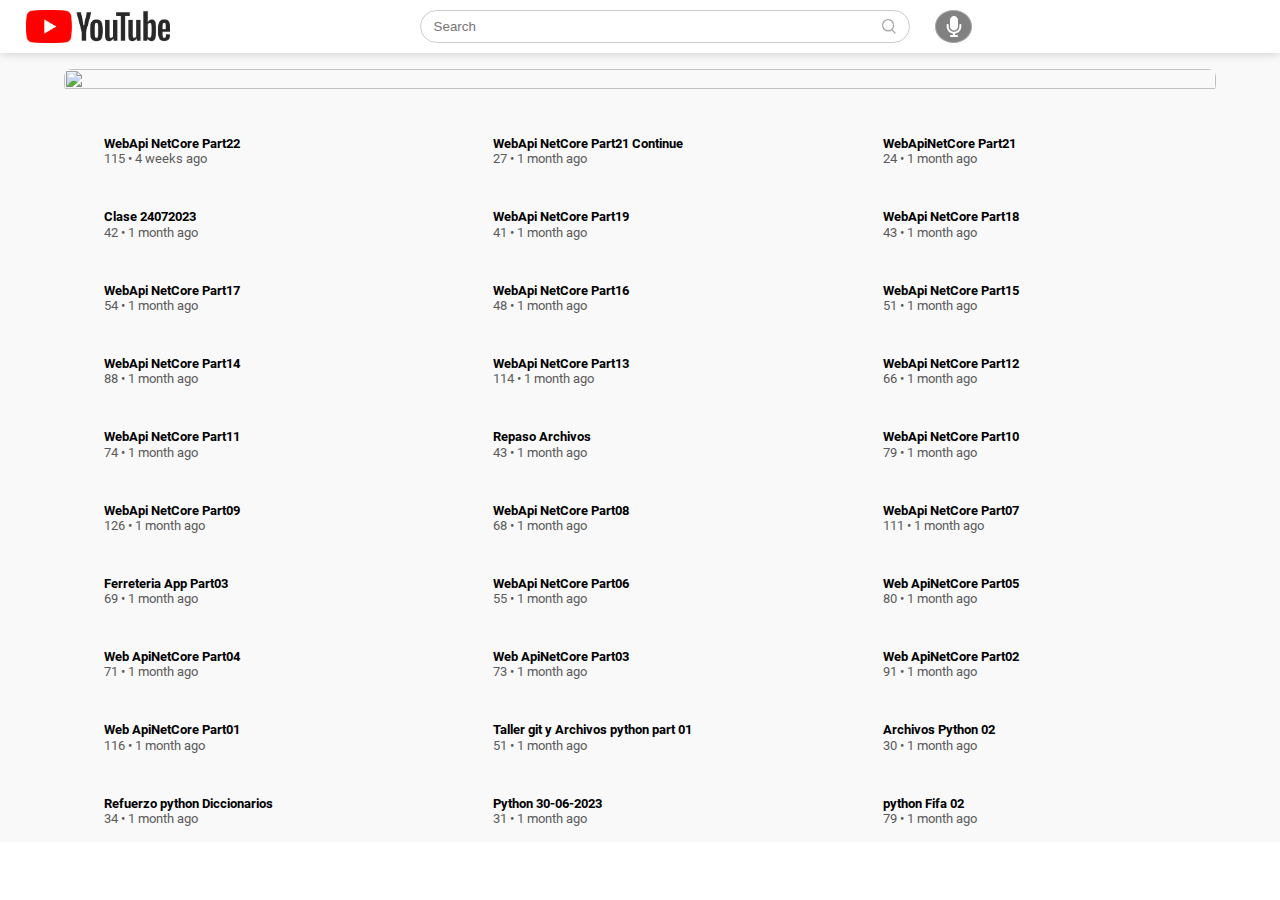
==== commit 2f143c5c: "Edit VideoPage" ====
--- a/index.html
+++ b/index.html
@@ -5,8 +5,8 @@
     <meta name="viewport" content="width=device-width, initial-scale=1.0">
     <title>youtubeAPI</title>
     <link rel="stylesheet" href="style/main.css">
-    <script src="js/main.js" defer></script>
-    <script src="js/peticion.js" defer></script>
+    <script src="js/main.js" defer ></script>
+    <script src="js/peticion.js" type="module" defer></script>
 </head>
 <body>
     
@@ -28,7 +28,6 @@
             <img src="img/upload.png" alt="">
             <img src="img/more.png" alt="">
             <img src="img/notification.png" alt="">
-            <!-- <img src="img/Jack.png" alt="" id="user_img"> -->
         </div>
     </nav>
 
@@ -90,182 +89,6 @@
         </div>
         <div class="list-container" id="vidListCont">
 
-            <!-- <div class="vid-list">
-                <a href="pages/playVideo.html"><img src="img/thumbnail1.png" alt="" class="thumbnail"></a>
-                <div class="flex-div">
-                    <img src="img/Jack.png" alt="">
-                    <div class="vid-info">
-                        <a href="pages/playVideo.html">info video: Best channel to learn coding that help you to be a web developer</a>
-                        <p>Easy Tutorials</p>
-                        <p>15k &bull; views 2 days</p>
-                    </div>
-                </div>
-            </div>
-            <div class="vid-list">
-                <a href="pages/playVideo.html"><img src="img/thumbnail2.png" alt="" class="thumbnail"></a>
-                <div class="flex-div">
-                    <img src="img/Jack.png" alt="">
-                    <div class="vid-info">
-                        <a href="pages/playVideo.html">info video: Best channel to learn coding that help you to be a web developer</a>
-                        <p>Easy Tutorials</p>
-                        <p>15k &bull; views 2 days</p>
-                    </div>
-                </div>
-            </div>
-            <div class="vid-list">
-                <a href="pages/playVideo.html"><img src="img/thumbnail3.png" alt="" class="thumbnail"></a>
-                <div class="flex-div">
-                    <img src="img/Jack.png" alt="">
-                    <div class="vid-info">
-                        <a href="pages/playVideo.html">info video: Best channel to learn coding that help you to be a web developer</a>
-                        <p>Easy Tutorials</p>
-                        <p>15k &bull; views 2 days</p>
-                    </div>
-                </div>
-            </div>
-            <div class="vid-list">
-                <a href="pages/playVideo.html"><img src="img/thumbnail4.png" alt="" class="thumbnail"></a>
-                <div class="flex-div">
-                    <img src="img/Jack.png" alt="">
-                    <div class="vid-info">
-                        <a href="pages/playVideo.html">info video: Best channel to learn coding that help you to be a web developer</a>
-                        <p>Easy Tutorials</p>
-                        <p>15k &bull; views 2 days</p>
-                    </div>
-                </div>
-            </div>
-            <div class="vid-list">
-                <a href="pages/playVideo.html"><img src="img/thumbnail5.png" alt="" class="thumbnail"></a>
-                <div class="flex-div">
-                    <img src="img/Jack.png" alt="">
-                    <div class="vid-info">
-                        <a href="pages/playVideo.html">info video: Best channel to learn coding that help you to be a web developer</a>
-                        <p>Easy Tutorials</p>
-                        <p>15k &bull; views 2 days</p>
-                    </div>
-                </div>
-            </div>
-            <div class="vid-list">
-                <a href="pages/playVideo.html"><img src="img/thumbnail6.png" alt="" class="thumbnail"></a>
-                <div class="flex-div">
-                    <img src="img/Jack.png" alt="">
-                    <div class="vid-info">
-                        <a href="pages/playVideo.html">info video: Best channel to learn coding that help you to be a web developer</a>
-                        <p>Easy Tutorials</p>
-                        <p>15k &bull; views 2 days</p>
-                    </div>
-                </div>
-            </div>
-            <div class="vid-list">
-                <a href="pages/playVideo.html"><img src="img/thumbnail7.png" alt="" class="thumbnail"></a>
-                <div class="flex-div">
-                    <img src="img/Jack.png" alt="">
-                    <div class="vid-info">
-                        <a href="pages/playVideo.html">info video: Best channel to learn coding that help you to be a web developer</a>
-                        <p>Easy Tutorials</p>
-                        <p>15k &bull; views 2 days</p>
-                    </div>
-                </div>
-            </div>
-            <div class="vid-list">
-                <a href="pages/playVideo.html"><img src="img/thumbnail8.png" alt="" class="thumbnail"></a>
-                <div class="flex-div">
-                    <img src="img/Jack.png" alt="">
-                    <div class="vid-info">
-                        <a href="pages/playVideo.html">info video: Best channel to learn coding that help you to be a web developer</a>
-                        <p>Easy Tutorials</p>
-                        <p>15k &bull; views 2 days</p>
-                    </div>
-                </div>
-            </div>
-            <div class="vid-list">
-                <a href="pages/playVideo.html"><img src="img/thumbnail1.png" alt="" class="thumbnail"></a>
-                <div class="flex-div">
-                    <img src="img/Jack.png" alt="">
-                    <div class="vid-info">
-                        <a href="pages/playVideo.html">info video: Best channel to learn coding that help you to be a web developer</a>
-                        <p>Easy Tutorials</p>
-                        <p>15k &bull; views 2 days</p>
-                    </div>
-                </div>
-            </div>
-            <div class="vid-list">
-                <a href="pages/playVideo.html"><img src="img/thumbnail2.png" alt="" class="thumbnail"></a>
-                <div class="flex-div">
-                    <img src="img/Jack.png" alt="">
-                    <div class="vid-info">
-                        <a href="pages/playVideo.html">info video: Best channel to learn coding that help you to be a web developer</a>
-                        <p>Easy Tutorials</p>
-                        <p>15k &bull; views 2 days</p>
-                    </div>
-                </div>
-            </div>
-            <div class="vid-list">
-                <a href="pages/playVideo.html"><img src="img/thumbnail3.png" alt="" class="thumbnail"></a>
-                <div class="flex-div">
-                    <img src="img/Jack.png" alt="">
-                    <div class="vid-info">
-                        <a href="pages/playVideo.html">info video: Best channel to learn coding that help you to be a web developer</a>
-                        <p>Easy Tutorials</p>
-                        <p>15k &bull; views 2 days</p>
-                    </div>
-                </div>
-            </div>
-            <div class="vid-list">
-                <a href="pages/playVideo.html"><img src="img/thumbnail4.png" alt="" class="thumbnail"></a>
-                <div class="flex-div">
-                    <img src="img/Jack.png" alt="">
-                    <div class="vid-info">
-                        <a href="pages/playVideo.html">info video: Best channel to learn coding that help you to be a web developer</a>
-                        <p>Easy Tutorials</p>
-                        <p>15k &bull; views 2 days</p>
-                    </div>
-                </div>
-            </div>
-            <div class="vid-list">
-                <a href="pages/playVideo.html"><img src="img/thumbnail5.png" alt="" class="thumbnail"></a>
-                <div class="flex-div">
-                    <img src="img/Jack.png" alt="">
-                    <div class="vid-info">
-                        <a href="pages/playVideo.html">info video: Best channel to learn coding that help you to be a web developer</a>
-                        <p>Easy Tutorials</p>
-                        <p>15k &bull; views 2 days</p>
-                    </div>
-                </div>
-            </div>
-            <div class="vid-list">
-                <a href="pages/playVideo.html"><img src="img/thumbnail6.png" alt="" class="thumbnail"></a>
-                <div class="flex-div">
-                    <img src="img/Jack.png" alt="">
-                    <div class="vid-info">
-                        <a href="pages/playVideo.html">info video: Best channel to learn coding that help you to be a web developer</a>
-                        <p>Easy Tutorials</p>
-                        <p>15k &bull; views 2 days</p>
-                    </div>
-                </div>
-            </div>
-            <div class="vid-list">
-                <a href="pages/playVideo.html"><img src="img/thumbnail7.png" alt="" class="thumbnail"></a>
-                <div class="flex-div">
-                    <img src="img/Jack.png" alt="">
-                    <div class="vid-info">
-                        <a href="pages/playVideo.html">info video: Best channel to learn coding that help you to be a web developer</a>
-                        <p>Easy Tutorials</p>
-                        <p>15k &bull; views 2 days</p>
-                    </div>
-                </div>
-            </div>
-            <div class="vid-list">
-                <a href="pages/playVideo.html"><img src="img/thumbnail8.png" alt="" class="thumbnail"></a>
-                <div class="flex-div">
-                    <img src="img/Jack.png" alt="">
-                    <div class="vid-info">
-                        <a href="pages/playVideo.html">info video: Best channel to learn coding that help you to be a web developer</a>
-                        <p>Easy Tutorials</p>
-                        <p>15k &bull; views 2 days</p>
-                    </div>
-                </div>
-            </div> -->
 
         </div>
     </div>
--- a/style/main.css
+++ b/style/main.css
@@ -342,8 +342,9 @@
     flex-basis: 69%;
 }
 
-.play-video video {
+.play-video iframe {
     width: 100%;
+    height: 60vh;
 }
 
 /* ----------------------------------------------- */
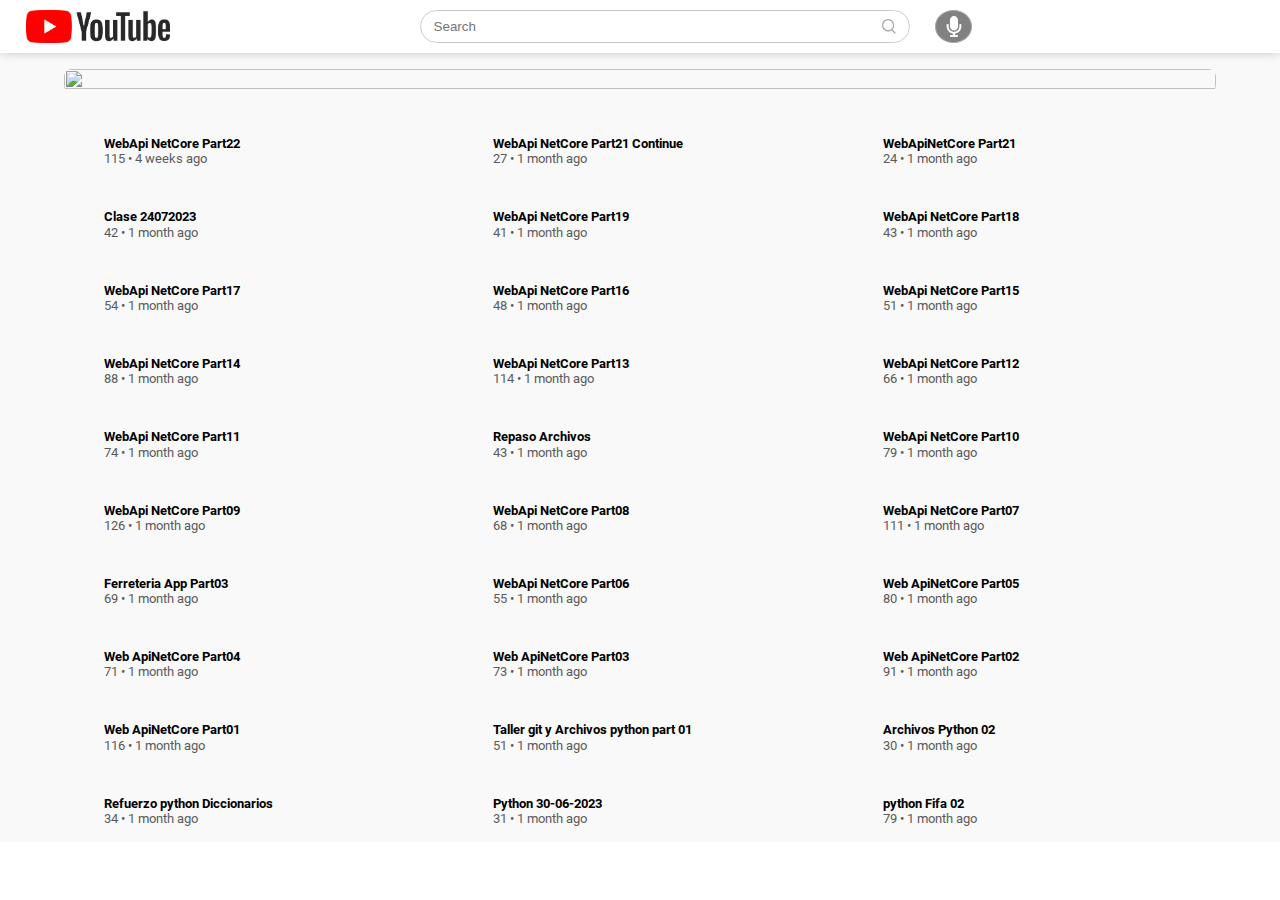
==== commit 026d3b07: "Adding search" ====
--- a/index.html
+++ b/index.html
@@ -5,8 +5,7 @@
     <meta name="viewport" content="width=device-width, initial-scale=1.0">
     <title>youtubeAPI</title>
     <link rel="stylesheet" href="style/main.css">
-    <script src="js/main.js" defer ></script>
-    <script src="js/peticion.js" type="module" defer></script>
+    <script src="js/main.js" type="module" defer></script>
 </head>
 <body>
     
@@ -18,8 +17,15 @@
         </div>
         <div class="nav-middle flex-div">
             <div class="search-box flex-div">
-                <input type="text" name="" id="" placeholder="Search">
+                <input type="text" name="" id="searchInput" placeholder="Search">
                 <img src="img/search.png" alt=""></div>
+                <ul class="resuSearList">
+                    <li>item 1</li>
+                    <li>item 2</li>
+                    <li>item 3</li>
+                    <li>item 4</li>
+                    <li>item 5</li>
+                </ul>
             <div class="cont-mic flex-div">
                 <img src="img/mic.svg" alt="" class="mic-icon">
             </div>
--- a/style/main.css
+++ b/style/main.css
@@ -93,6 +93,32 @@
     align-items: center;
 }
 
+.margin-center {
+    margin: auto;
+}
+
+.contComVid {
+    display: flex;
+    align-items: center;
+    justify-content: center;
+}
+
+.resuSearList {
+    width: 38vw;
+    position: absolute;
+    z-index: 10;
+    background-color: #fff;
+    top: 85%;
+    right: 28.5%;
+    visibility: hidden;
+    padding-left: 10px;
+    padding-top: 10px;
+    padding-bottom: 10px;
+}
+
+.resuSearList li {
+    list-style: none;
+}
 
 /* ----------------------------------------------- */
 /* --------------------- Nav --------------------- */
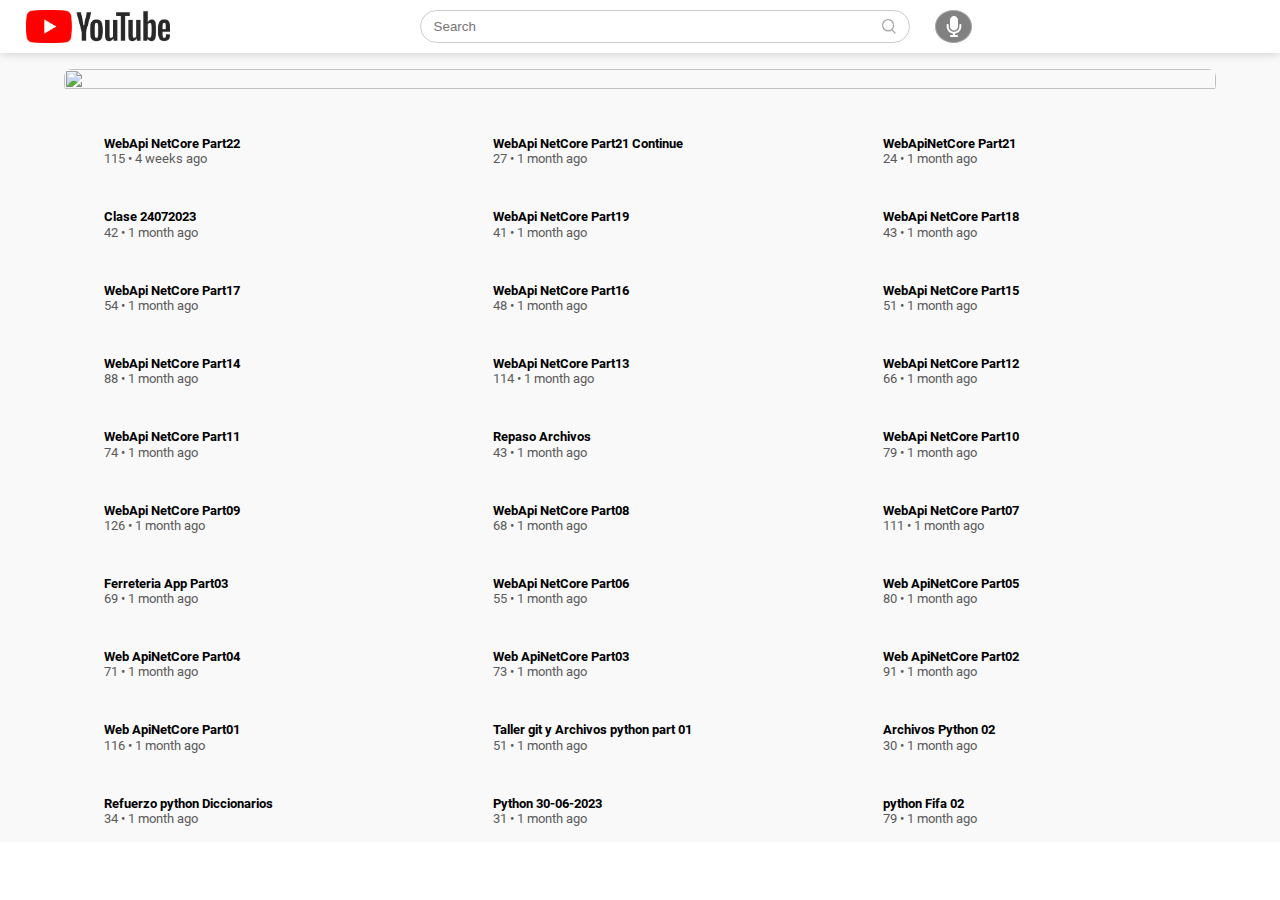
==== commit 5a7e2281: "Adding search button" ====
--- a/index.html
+++ b/index.html
@@ -20,11 +20,8 @@
                 <input type="text" name="" id="searchInput" placeholder="Search">
                 <img src="img/search.png" alt=""></div>
                 <ul class="resuSearList">
-                    <li>item 1</li>
-                    <li>item 2</li>
-                    <li>item 3</li>
-                    <li>item 4</li>
-                    <li>item 5</li>
+                   <!-- content is added with javascript -->
+                   
                 </ul>
             <div class="cont-mic flex-div">
                 <img src="img/mic.svg" alt="" class="mic-icon">
